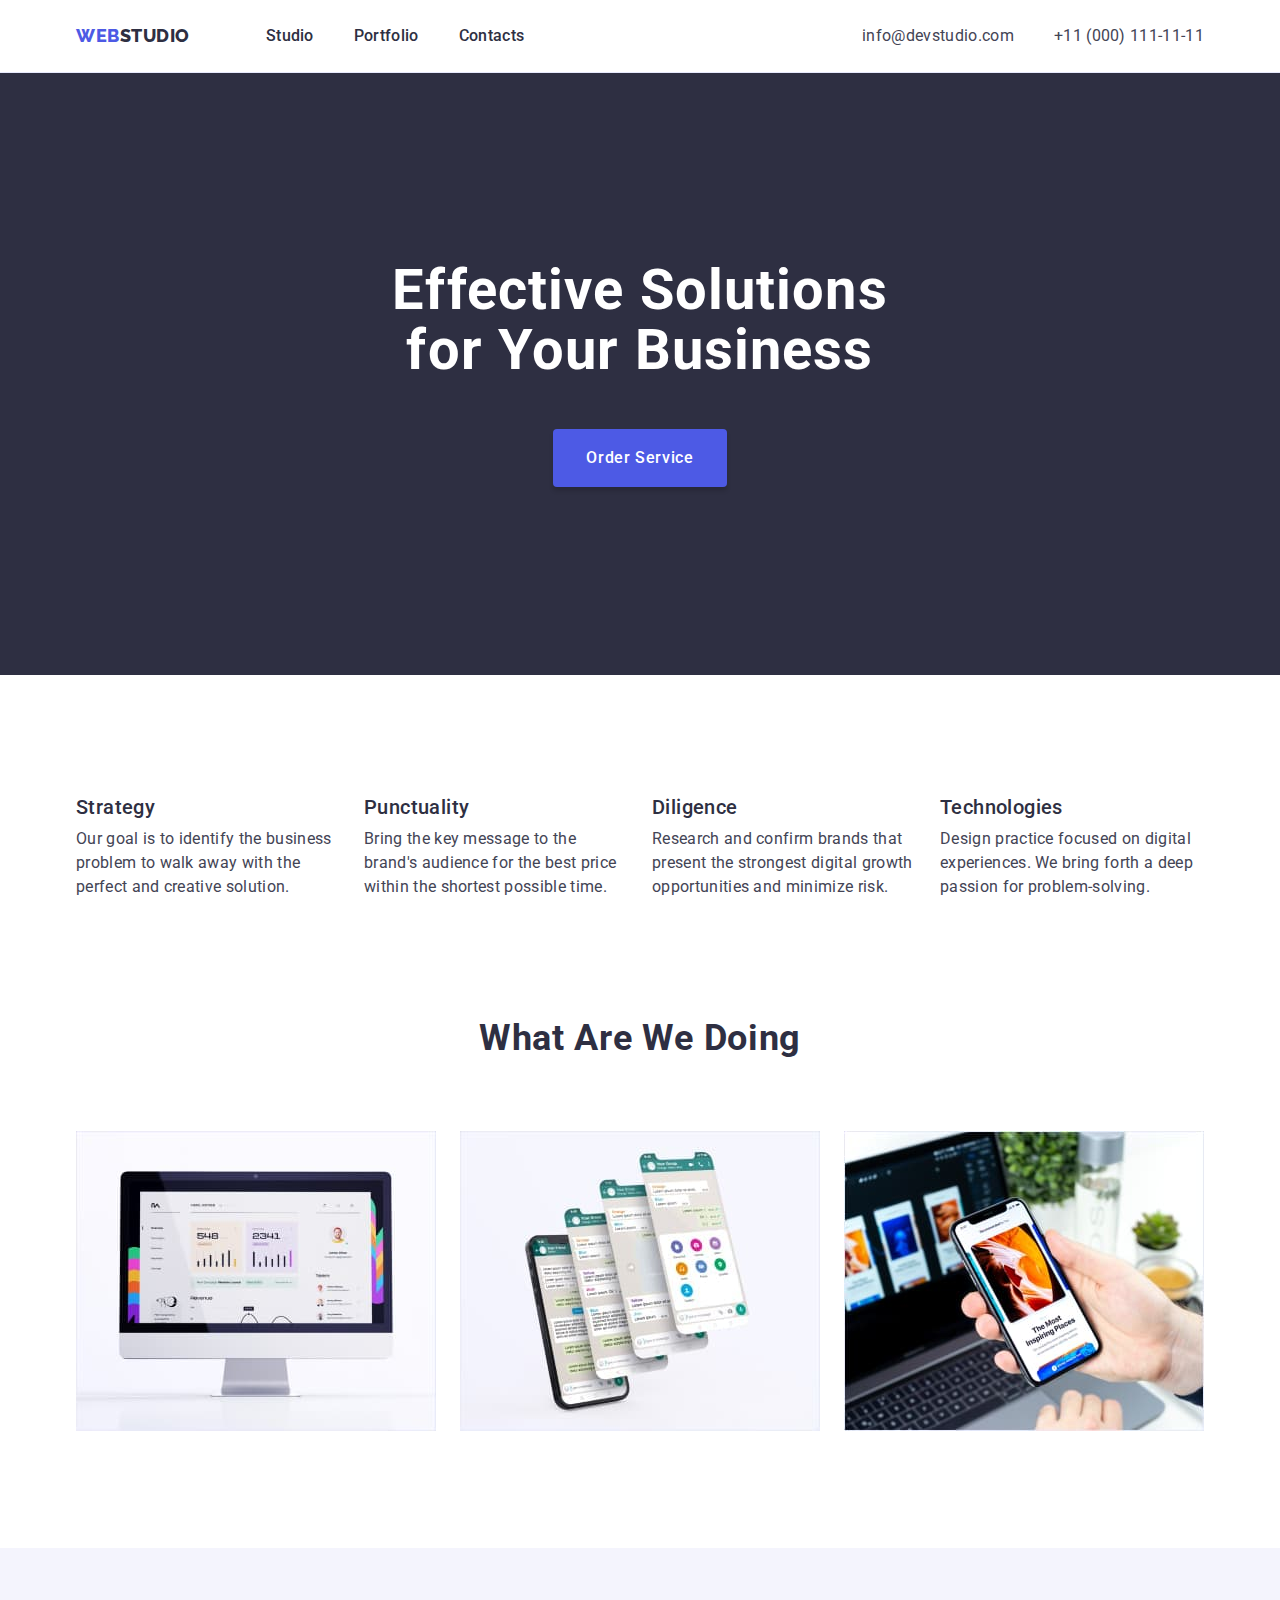
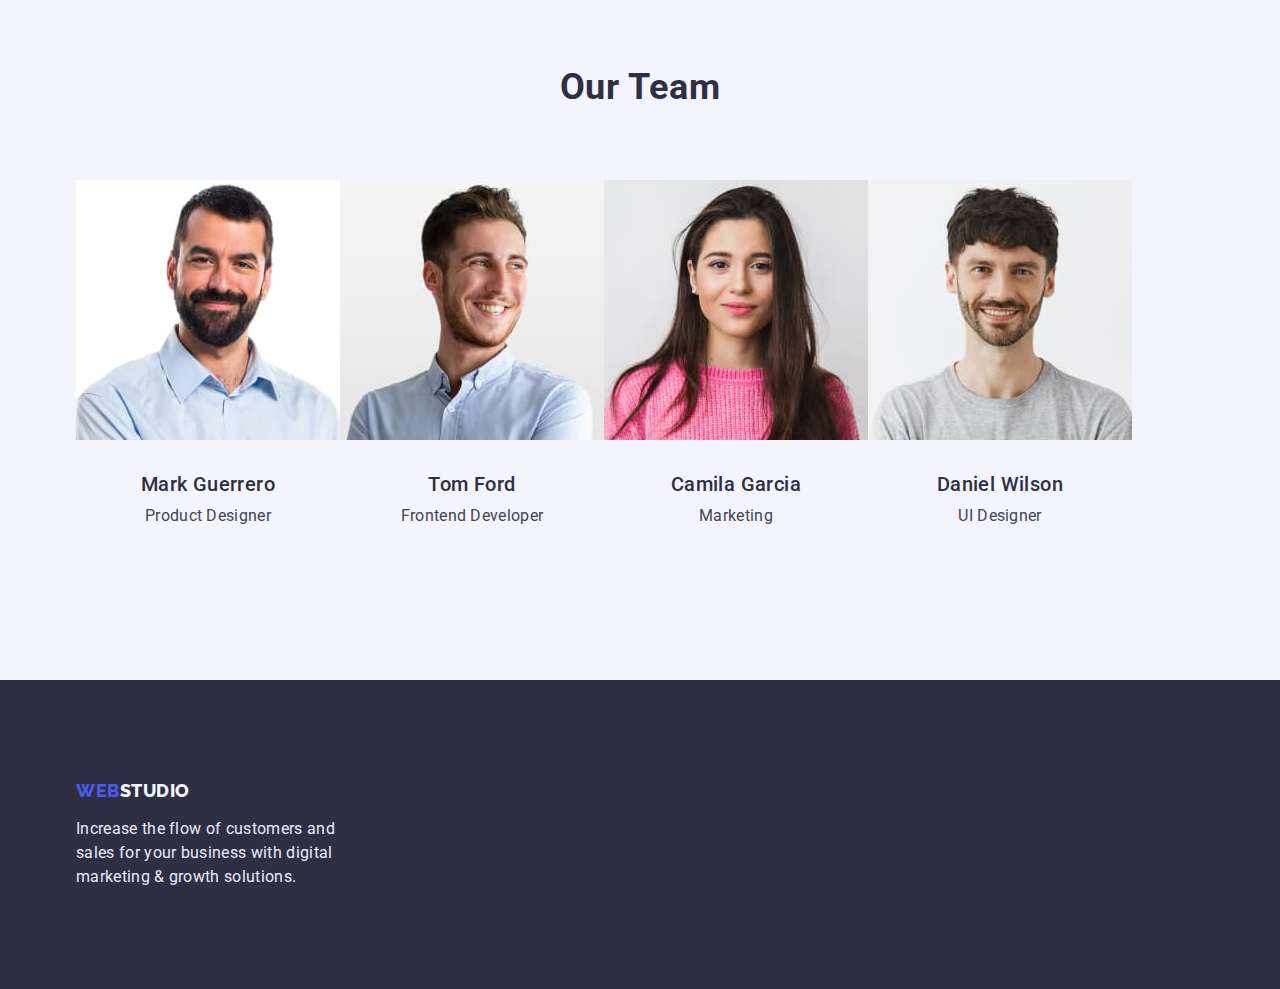
==== index.html @ d6eb2086 "Initial commit" ====
<!DOCTYPE html>
<html lang="en">

<head>
  <meta charset="UTF-8">
  <meta http-equiv="X-UA-Compatible" content="IE=edge">
  <meta name="viewport" content="width=device-width, initial-scale=1.0">
  <title>Document</title>

  <link rel="preconnect" href="https://fonts.googleapis.com">
  <link rel="preconnect" href="https://fonts.gstatic.com" crossorigin>
  <link href="https://fonts.googleapis.com/css2?family=Roboto:wght@400;500;700&display=swap" rel="stylesheet">
  <link rel="preconnect" href="https://fonts.googleapis.com">
  <link rel="preconnect" href="https://fonts.gstatic.com" crossorigin>
  <link href="
https://cdn.jsdelivr.net/npm/modern-normalize@1.1.0/modern-normalize.min.css
" rel="stylesheet">
  <link href="https://fonts.googleapis.com/css2?family=Raleway:wght@800&display=swap" rel="stylesheet">
  <link rel="stylesheet" href="./css/styles.css">
</head>

<body>

  <header class="page-header">
<div class="heder-content container">
  <nav class="nav-box ">

    <a class="logo link" href="./index.html"> WEB<span class="logo-thema-light">Studio</span></a>
    <ul class="menu list">
      <li class="menu-item"><a class="menu-item-link link" href="./index.html">Studio</a></li>
      <li class="menu-item"><a class="menu-item-link link" href="./portfolio.html">Portfolio</a></li>
      <li class="menu-item"><a class="menu-item-link link" href="">Contacts</a></li>
    </ul>
  </nav>


  <address class="contacts-box">
    <ul class=" contacts-list list">
      <li class="contacts-list-item"> <a class="contacts-item link"
          href="mailto:info@devstudio.com">info@devstudio.com</a></li>
      <li class="contacts-list-item"> <a class="contacts-item link" href="tel:+110001111111">+11 (000) 111-11-11</a>
      </li>
    </ul>
  </address>

</div>
    

  </header>

  <main>
    <!-- Банер -->

    <section class="hero-section">
      <div class="container">
        <h1 class="main-title">Effective Solutions
          for Your Business
        </h1>
        <button class="modal-btn" type="button">Order Service</button>
      </div>

    </section>

    <!-- Переваги компанії -->


    <section class="privilage-section">
      <div class="privilage-container container">
        <h2 hidden class=" .visually-hidden">Privilage</h2>
        <ul class="privilage-list list">
          <li class="privilage-list-item">
            <h3 class="privilege-title list-title">Strategy</h3>
            <p class="text">Our goal is to identify the business
              problem to walk away with the perfect and creative solution. </p>
          </li>
          <li class="privilage-list-item">
            <h3 class="privilege-title list-title">Punctuality</h3>
            <p class="text">Bring the key message
              to the brand's audience for the best price within the shortest possible time.</p>
          </li>
          <li class="privilage-list-item">
            <h3 class="privilege-title list-title">Diligence</h3>
            <p class="text">Research and confirm brands that present the strongest digital growth opportunities and
              minimize risk.</p>
          </li>
          <li class="privilage-list-item">
            <h3 class="privilege-title list-title">Technologies</h3>
            <p class="text">Design practice focused on digital experiences. We bring forth a deep passion for
              problem-solving.</p>
          </li>
        </ul>
      </div>
    </section>


    <!-- що ми робимо -->

    <section class="about-section">

      <div class="container">
        <h2 class="about-title section-title">What are we doing</h2>
        <ul class="about-list list">

          <li class="about-list-item">
            <img src="./images/site.jpg" alt="site" width="360" height="300">
          </li>
          <li class="about-list-item">
            <img src="./images/mobile-add.jpg" alt="mobile application" width="360" height="300">
          </li>
          <li class="about-list-item">
            <img src="./images/complex-servise.jpg" alt="comprehensive service" width="360" height="300">
          </li>
        </ul>
      </div>

    </section>



    <!-- наша команда -->


    <section class="team-section">
      <div class="team-card container">
        <h2 class="team-title section-title">Our Team</h2>

        <ul class="team-list list">

          <li class="team-list-item">
            <img src="./images/mark-guerrero.jpg" alt="Mark Guerrero" width="264" height="260">
            <div class="team-item-text">
              <h3 class="list-title">Mark Guerrero</h3>
              <p class="text">Product Designer</p>
            </div>
          </li>

          <li class="team-list-item">
            <img src="./images/tom-ford.jpg" alt="Tom Ford" width="264" height="260">
            <div class="team-item-text">
              <h3 class="list-title">Tom Ford</h3>
              <p class="text">Frontend Developer</p>
            </div>

          </li>
          <li class="team-list-item">
            <img src="./images/camila-garsia.jpg" alt="Camila Garcia" width="264" height="260">
            <div class="team-item-text">
              <h3 class="list-title">Camila Garcia</h3>
              <p class="text">Marketing</p>
            </div>

          </li>
          <li class="team-list-item">
            <img src="./images/daniel-wilson.jpg" alt="Daniel Wilson" width="264" height="260">
            <div class="team-item-text">
              <h3 class="list-title">Daniel Wilson</h3>
              <p class=" text">UI Designer</p>
            </div>

          </li>
        </ul>
      </div>


    </section>
  </main>



  <footer class="footer-container">


    <div class="container">

      <a class="footer-logo link" href="./index.html">WEB<span class="logo-thema-dark">Studio</span></a>
      <p class="footer-text text">Increase the flow of customers and sales for your business with digital marketing &
        growth
        solutions.
      </p>
    </div>

  </footer>


</body>

</html>
---- css/styles.css ----
:root {
  --accent-color: #4d5ae5;
  --primary-text-color: #434455;
  --nav-color: #2e2f42;
  --title-color: #2e2f42;
  --nav-accent-color: #404bbf;
  --text-thema-dark-color: #E7E9FC;
  --background-section-color: #f4f4fd;
  
}
body {
  background-color: #ffffff;
  font-family: "Roboto", sans-serif;
  font-weight: 400;

  color: var(--primary-text-color);
}

.link {
  text-decoration: none;
}
.list {
  list-style-type: none;
}
/* ---F----компоненти-------- */
.container {
  width: 1158px;
  padding-left: 15px;
  padding-right: 15px;
  margin-left: auto;
  margin-right: auto;
}
.list-title {
  margin-bottom: 8px;
  font-weight: 500;
  font-size: 20px;
  line-height: 1.2;
  letter-spacing: 0.02em;
  color: var(--title-color);
}

.text {
  font-size: 16px;
  line-height: 1.5;
  letter-spacing: 0.02em;
  color: var(--primary-text-color);
}
.section-title {
  font-weight: 700;
  font-size: 36px;
  line-height: 1.11;
  text-align: center;
  letter-spacing: 0.02em;
  text-transform: capitalize;
  color: var(--title-color);
}

h1,
h2,
h3,
h4,
p {
  margin-top: 0;
  margin-bottom: 0;
}

ul {
  margin-top: 0;
  margin-bottom: 0;
  padding-left: 0;
}

img {
  display: block;
}

.visually-hidden {
  position: absolute;
  width: 1px;
  height: 1px;
  margin: -1px;
  border: 0;
  padding: 0;
  white-space: nowrap;
  clip-path: inset(100%);
  clip: rect(0 0 0 0);
  overflow: hidden;
}
/* -------/компоненти-------- */
/* -------шапка------- */
.page-header {
 
  border-bottom: 1px solid #E7E9FC;
}
.heder-content{
  display: flex;
  align-items: center;
}
nav {
  display: flex;
  align-items: center;
}
.menu {
  display: flex;
  margin-left: 76px;
}
.menu-item:not(:last-child) {
  margin-right: 40px;
}

.logo {

  color: var(--accent-color);
  font-family: "Raleway", sans-serif;
  font-weight: 800;
  font-size: 18px;
  line-height: 1.17;
  
  letter-spacing: 0.03em;
  text-transform: uppercase;
  border: none;
}
.logo-thema-light {
  color: var(--nav-color);
}
.menu-item-link {
  display: block;
  padding-top: 24px;
  padding-bottom: 24px;

  font-style: normal;
  font-weight: 500;
  font-size: 16px;
  line-height: 1.5;
  letter-spacing: 0.02em;
  color: var(--nav-color);
}

.link:hover,
.link:focus {
  color: var(--nav-accent-color);
}

.contacts-box {
  font-style: normal;
  margin-left: auto;
}
.contacts-list {
  display: flex;
}
.contacts-list-item:nth-child(1) {
  margin-right: 40px;
}
.contacts-item {
  display: block;
  padding-top: 24px;
  padding-bottom: 24px;

  color: var(--primary-text-color);
  font-size: 16px;
  line-height: 1.5;
  letter-spacing: 0.02em;
}

/* -------/шапка------- */
/*-------- банер -------*/

.hero-section {
  text-align: center;
  background-color: #2e2f42;
  padding-top: 188px;
  padding-bottom: 188px;
}
.main-title {
  margin-bottom: 48px;
  width: 496px;

  margin-left: auto;
  margin-right: auto;
  font-weight: 700;
  font-size: 56px;
  line-height: 1.07;
  letter-spacing: 0.02em;

  color: #ffffff;
}

.modal-btn {
  display: inline-block;
  padding: 16px 32px 16px 32px;

  font-family: "Roboto", sans-serif;
  font-weight: 500;
  font-size: 16px;
  line-height: 1.5;
  letter-spacing: 0.04em;
  color: #ffffff;
  background-color: var(--accent-color);
  box-shadow: 0px 4px 4px rgba(0, 0, 0, 0.15);
  border-radius: 4px;
  cursor: pointer;
  border: 1px solid transparent;
}

.modal-btn:hover,
.modal-btn:focus {
  background-color: #404bbf;
}
/*-------- /банер -------*/

/* ----переваги компанії---- */

.privilage-section {

  padding: 120px 0;
}

.privilage-container {
 
}

.privilage-list {
  display: flex;
  justify-content: space-between;
}

.privilage-list-item {
  max-width: 264px;
}



/* ----/переваги компанії---- */

/* =======що робимо======== */
.about-section {
  padding-bottom: 117px;
}
.about-title {
  margin-bottom: 72px;
}
.about-list {
  display: flex;
  justify-content: space-between;
}

/* =============команда =========*/
.team-section {
  background-color: var(--background-section-color);
  padding-top: 120px;
  padding-bottom: 120px;
}

.team-card{
  background-color: var(--background-section-color);

}
.team-title {
  margin-bottom: 72px;
}
.team-list {
  display: flex;
  flex-wrap: wrap;
  /* gap: 24px; */
}
.team-list-item {
  text-align: center;
  /* width: 264px;  */
  flex-basis: calc((100%-72px) / 4);
}
.team-list-item:nth-child(4n) {
  margin-right: 0;
}
.team-item-text {
  padding-top: 32px;
  padding-bottom: 32px;
}

/* ==========футер======== */
.footer-container {
  padding: 100px 0;
  /* color: #e7e9fc; */
  background-color: #2e2f42;
 
}

.footer-logo {
  display: block;
  margin-bottom: 16px;
  color: var(--accent-color);

  font-family: "Raleway", sans-serif;
  font-weight: 800;
  font-size: 18px;
  line-height: 1.17;
  align-items: center;
  letter-spacing: 0.03em;
  text-transform: uppercase;
  border: none;
}

.logo-thema-dark {
  color: #f4f4fd;
}

.footer-text {
  width: 264px;
  color: var(--text-thema-dark-color);
}

/* =========2 сторінка  ========*/
.portfolio-section{
  padding: 61px 0;
}
.filter-list {
  display: flex;
  justify-content: center;
margin-bottom: 72px;
}

.filter-item:not(:last-child) {
  margin-right: 24px;
}

.filter-btn {
  padding: 12px 24px;
  
  font-family: "Roboto", sans-serif;
  color: var(--accent-color);
  background-color: #f4f4fd;
  font-weight: 500;
  font-size: 16px;
  line-height: 1.5;
  letter-spacing: 0.04em;

  border: 1px solid #e7e9fc;
  border-radius: 4px;
  cursor: pointer;
}
.filter-btn:focus,
.filter-btn:hover {
  color: #ffffff;
  background-color: #404bbf;
  box-shadow: 0px 3px 1px rgba(0, 0, 0, 0.1), 0px 2px 1px rgba(0, 0, 0, 0.08),
    0px 2px 2px rgba(0, 0, 0, 0.12);
  border-radius: 4px;
}

.portfolio-list {
  display: flex;
  flex-wrap: wrap;
  gap: 48px 24px;
}

.portfolio-item {
  /* width: 360px; */
  width: calc ((100%-48px)/3);
} 
 


.portfolio-item-text {
  padding: 32px 16px;
  border:1px solid #E7E9FC;
  border-top: none; 
}
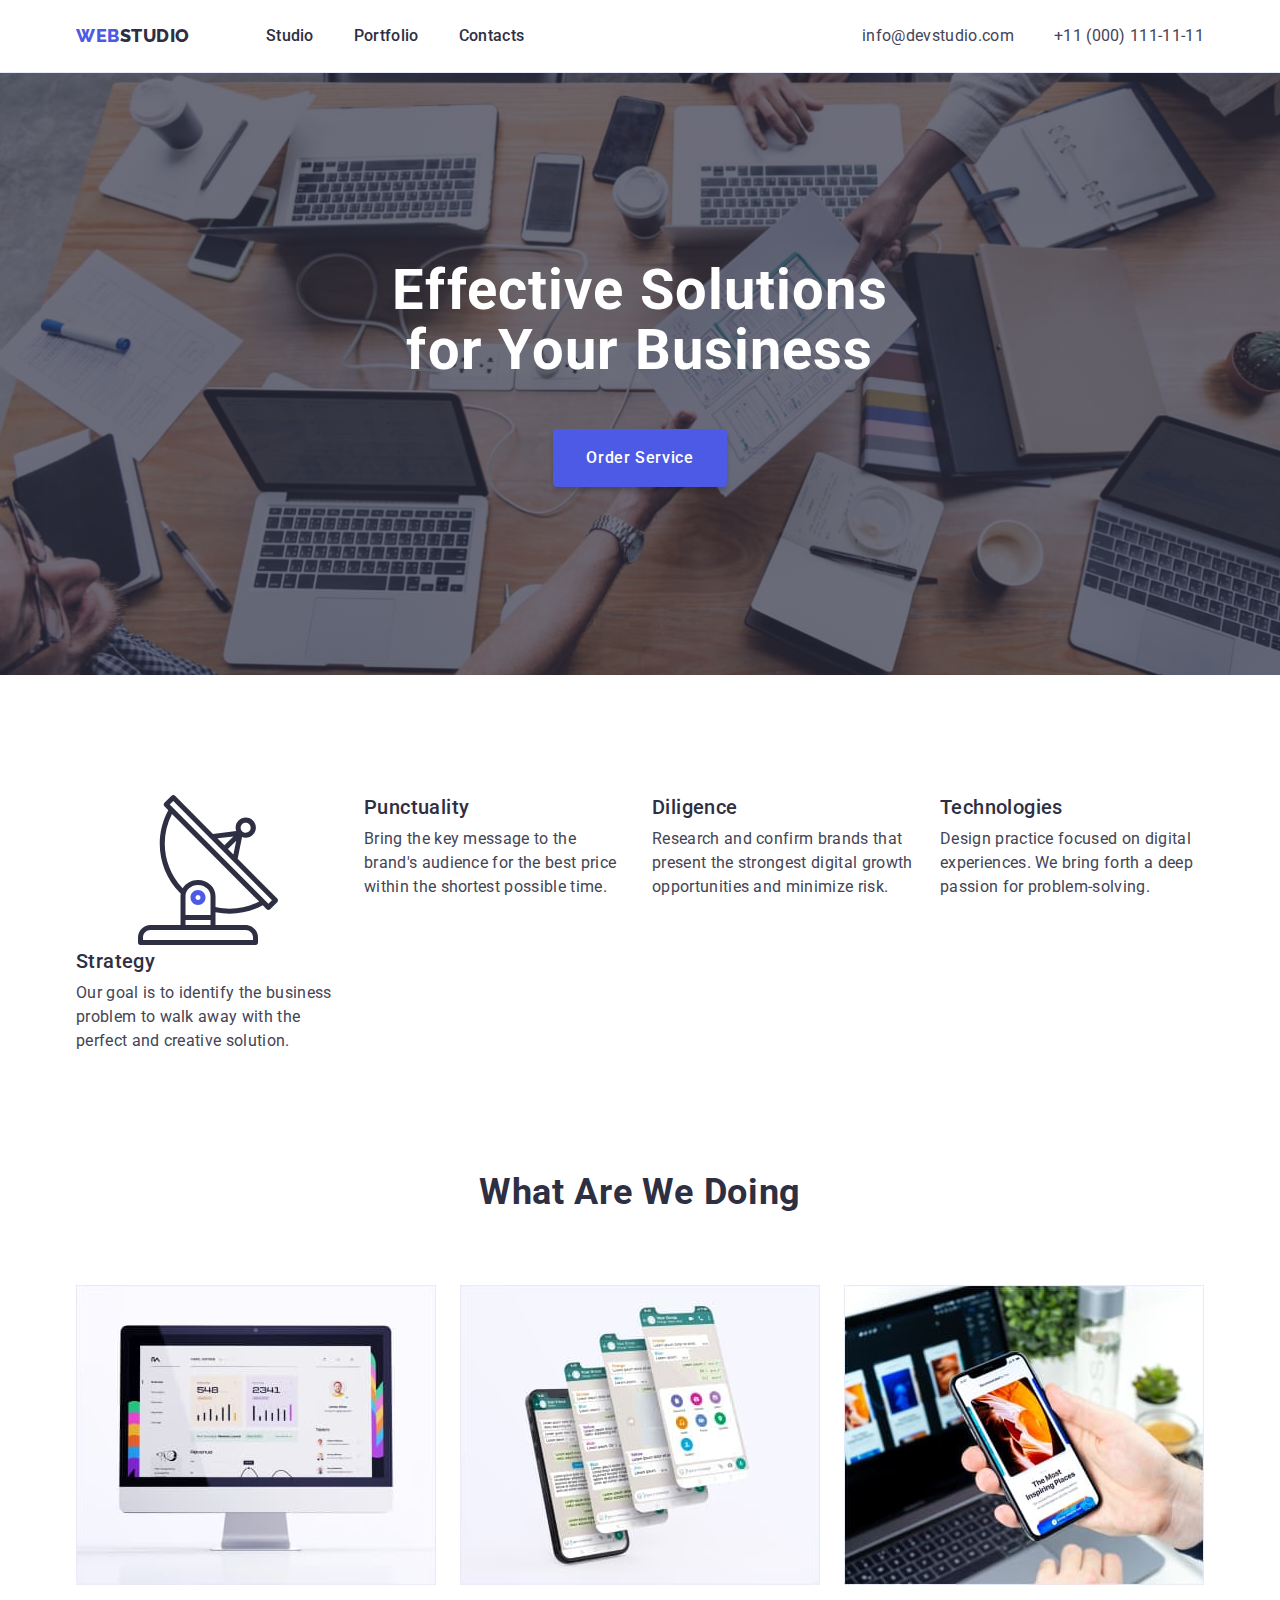
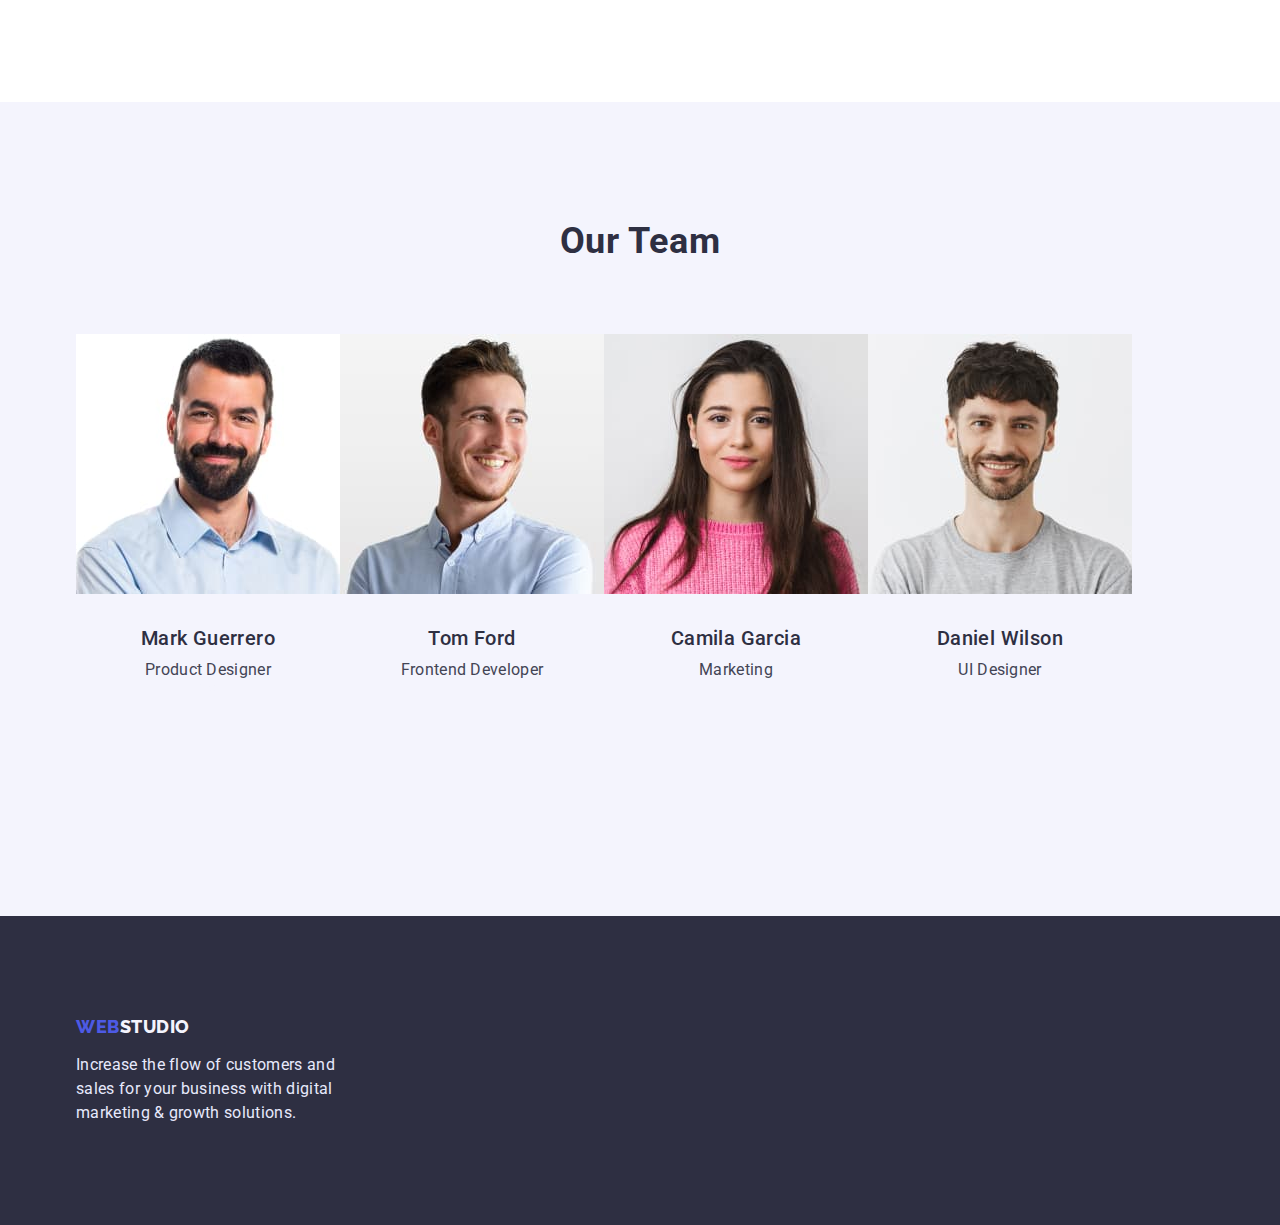
==== commit cd41487a: "hero" ====
--- a/index.html
+++ b/index.html
@@ -69,6 +69,11 @@
         <h2 hidden class=" .visually-hidden">Privilage</h2>
         <ul class="privilage-list list">
           <li class="privilage-list-item">
+            <svg class="strategy-icon" width="264" heigth="112">
+              <use href="./images/sprite.svg#icon-antenna">
+                
+              </use>
+            </svg>
             <h3 class="privilege-title list-title">Strategy</h3>
             <p class="text">Our goal is to identify the business
               problem to walk away with the perfect and creative solution. </p>
@@ -131,6 +136,36 @@
             <div class="team-item-text">
               <h3 class="list-title">Mark Guerrero</h3>
               <p class="text">Product Designer</p>
+              <ul class="social-list list">
+                <li class="social-list-item">
+                  <a href="" class="social-list-link link">
+                    <svg class="social-list-icon"  width="16" height="16">
+                      <use href="./images/sprite.svg#icon-instagram"></use>
+                    </svg>
+                  </a>
+                </li>
+                <li class="social-list-item">
+                  <a  href="" class="social-list-link link">
+                    <svg class="social-list-icon" width="16" height="16">
+                      <use href="./images/sprite.svg"></use>
+                    </svg>
+                  </a>
+                </li>
+                <li class="social-list-item">
+                  <a href="" class="social-list-link link">
+                    <svg class="social-list-icon" width="16" height="16">
+                      <use href="./images/sprite.svg"></use>
+                    </svg>
+                  </a>
+                </li>
+                <li class="social-list-item">
+                  <a href="" class="social-list-link link">
+                    <svg class="social-list-icon" width="16" height="16">
+                      <use href="./images/sprite.svg"></use>
+                    </svg>
+                  </a>
+                </li>
+              </ul>
             </div>
           </li>
 
--- a/css/styles.css
+++ b/css/styles.css
@@ -170,6 +170,8 @@
   background-color: #2e2f42;
   padding-top: 188px;
   padding-bottom: 188px;
+  background-image: linear-gradient(rgba(46, 47, 66, 0.7), rgba(46, 47, 66, 0.7)), url(../images/people-office.jpg);
+  background-size: cover;
 }
 .main-title {
   margin-bottom: 48px;
@@ -274,6 +276,11 @@
 .team-item-text {
   padding-top: 32px;
   padding-bottom: 32px;
+}
+/* ` */
+}
+.social-list-icon{
+  fill:  #4D5AE5;
 }
 
 /* ==========футер======== */
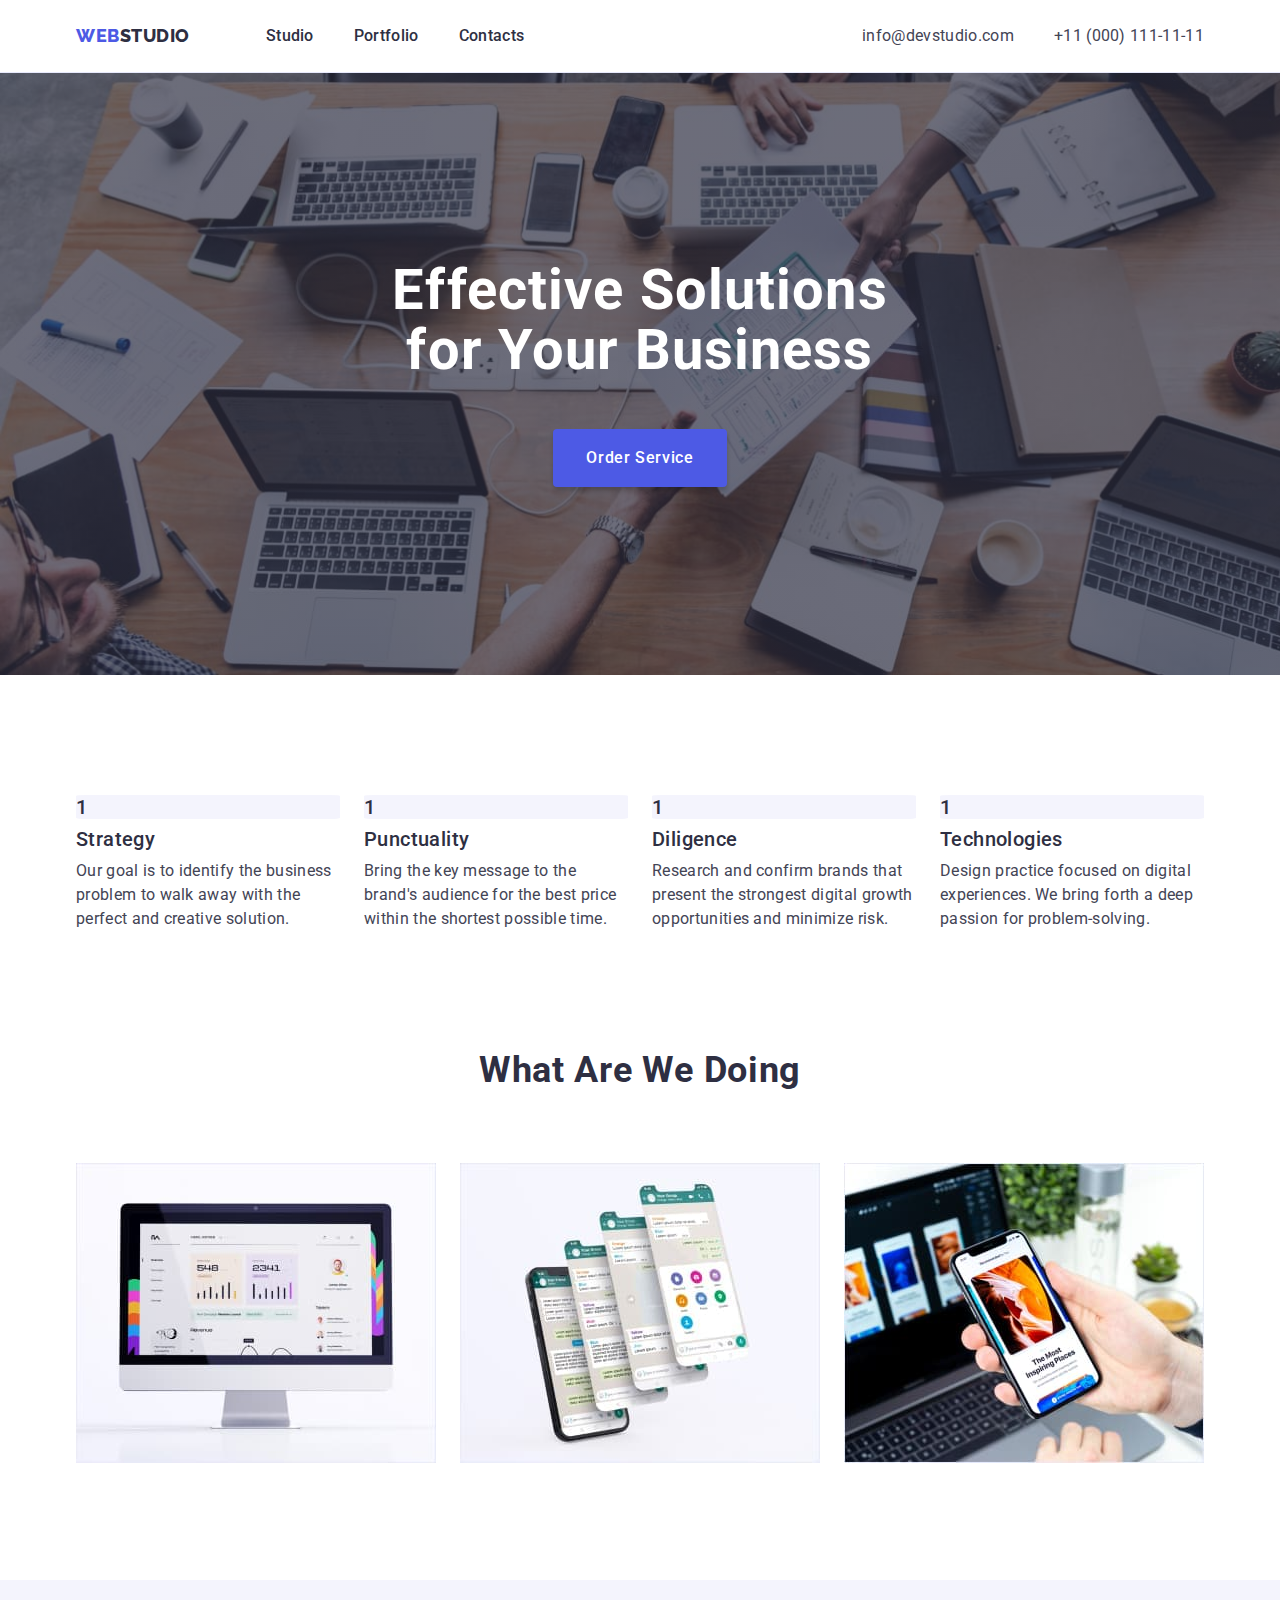
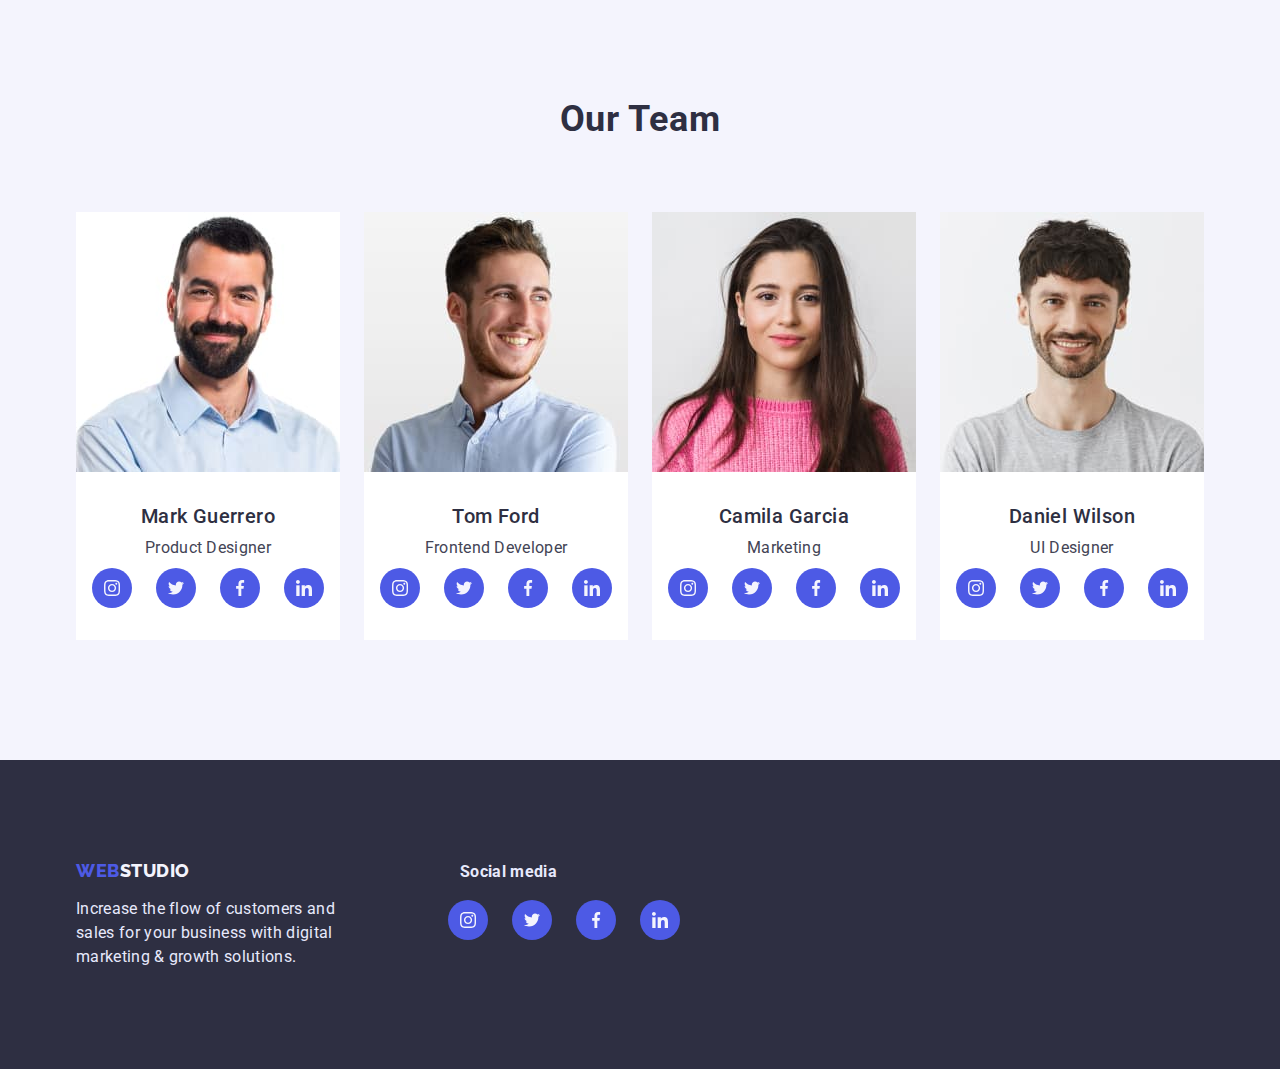
==== commit e101f24e: "social" ====
--- a/index.html
+++ b/index.html
@@ -22,29 +22,29 @@
 <body>
 
   <header class="page-header">
-<div class="heder-content container">
-  <nav class="nav-box ">
-
-    <a class="logo link" href="./index.html"> WEB<span class="logo-thema-light">Studio</span></a>
-    <ul class="menu list">
-      <li class="menu-item"><a class="menu-item-link link" href="./index.html">Studio</a></li>
-      <li class="menu-item"><a class="menu-item-link link" href="./portfolio.html">Portfolio</a></li>
-      <li class="menu-item"><a class="menu-item-link link" href="">Contacts</a></li>
-    </ul>
-  </nav>
-
-
-  <address class="contacts-box">
-    <ul class=" contacts-list list">
-      <li class="contacts-list-item"> <a class="contacts-item link"
-          href="mailto:info@devstudio.com">info@devstudio.com</a></li>
-      <li class="contacts-list-item"> <a class="contacts-item link" href="tel:+110001111111">+11 (000) 111-11-11</a>
-      </li>
-    </ul>
-  </address>
-
-</div>
-    
+    <div class="heder-content container">
+      <nav class="nav-box ">
+
+        <a class="logo link" href="./index.html"> WEB<span class="logo-thema-light">Studio</span></a>
+        <ul class="menu list">
+          <li class="menu-item"><a class="menu-item-link link" href="./index.html">Studio</a></li>
+          <li class="menu-item"><a class="menu-item-link link" href="./portfolio.html">Portfolio</a></li>
+          <li class="menu-item"><a class="menu-item-link link" href="">Contacts</a></li>
+        </ul>
+      </nav>
+
+
+      <address class="contacts-box">
+        <ul class=" contacts-list list">
+          <li class="contacts-list-item"> <a class="contacts-item link"
+              href="mailto:info@devstudio.com">info@devstudio.com</a></li>
+          <li class="contacts-list-item"> <a class="contacts-item link" href="tel:+110001111111">+11 (000) 111-11-11</a>
+          </li>
+        </ul>
+      </address>
+
+    </div>
+
 
   </header>
 
@@ -69,11 +69,11 @@
         <h2 hidden class=" .visually-hidden">Privilage</h2>
         <ul class="privilage-list list">
           <li class="privilage-list-item">
-            <svg class="strategy-icon" width="264" heigth="112">
+            <!-- <svg class="strategy-icon" width="264" heigth="112">
               <use href="./images/sprite.svg#icon-antenna">
-                
+
               </use>
-            </svg>
+            </svg> -->
             <h3 class="privilege-title list-title">Strategy</h3>
             <p class="text">Our goal is to identify the business
               problem to walk away with the perfect and creative solution. </p>
@@ -135,33 +135,33 @@
             <img src="./images/mark-guerrero.jpg" alt="Mark Guerrero" width="264" height="260">
             <div class="team-item-text">
               <h3 class="list-title">Mark Guerrero</h3>
-              <p class="text">Product Designer</p>
+              <p class="team-text text">Product Designer</p>
               <ul class="social-list list">
                 <li class="social-list-item">
                   <a href="" class="social-list-link link">
-                    <svg class="social-list-icon"  width="16" height="16">
+                    <svg class="social-list-icon" width="16" height="16">
                       <use href="./images/sprite.svg#icon-instagram"></use>
                     </svg>
                   </a>
                 </li>
                 <li class="social-list-item">
-                  <a  href="" class="social-list-link link">
-                    <svg class="social-list-icon" width="16" height="16">
-                      <use href="./images/sprite.svg"></use>
-                    </svg>
-                  </a>
-                </li>
-                <li class="social-list-item">
-                  <a href="" class="social-list-link link">
-                    <svg class="social-list-icon" width="16" height="16">
-                      <use href="./images/sprite.svg"></use>
-                    </svg>
-                  </a>
-                </li>
-                <li class="social-list-item">
-                  <a href="" class="social-list-link link">
-                    <svg class="social-list-icon" width="16" height="16">
-                      <use href="./images/sprite.svg"></use>
+                  <a href="" class="social-list-link link">
+                    <svg class="social-list-icon" width="16" height="16">
+                      <use href="./images/sprite.svg#icon-twitter"></use>
+                    </svg>
+                  </a>
+                </li>
+                <li class="social-list-item">
+                  <a href="" class="social-list-link link">
+                    <svg class="social-list-icon" width="16" height="16">
+                      <use href="./images/sprite.svg#icon-facebook"></use>
+                    </svg>
+                  </a>
+                </li>
+                <li class="social-list-item">
+                  <a href="" class="social-list-link link">
+                    <svg class="social-list-icon" width="16" height="16">
+                      <use href="./images/sprite.svg#icon-linkedin"></use>
                     </svg>
                   </a>
                 </li>
@@ -173,7 +173,37 @@
             <img src="./images/tom-ford.jpg" alt="Tom Ford" width="264" height="260">
             <div class="team-item-text">
               <h3 class="list-title">Tom Ford</h3>
-              <p class="text">Frontend Developer</p>
+              <p class="team-text text">Frontend Developer</p>
+              <ul class="social-list list">
+                <li class="social-list-item">
+                  <a href="" class="social-list-link link">
+                    <svg class="social-list-icon" width="16" height="16">
+                      <use href="./images/sprite.svg#icon-instagram"></use>
+                    </svg>
+                  </a>
+                </li>
+                <li class="social-list-item">
+                  <a href="" class="social-list-link link">
+                    <svg class="social-list-icon" width="16" height="16">
+                      <use href="./images/sprite.svg#icon-twitter"></use>
+                    </svg>
+                  </a>
+                </li>
+                <li class="social-list-item">
+                  <a href="" class="social-list-link link">
+                    <svg class="social-list-icon" width="16" height="16">
+                      <use href="./images/sprite.svg#icon-facebook"></use>
+                    </svg>
+                  </a>
+                </li>
+                <li class="social-list-item">
+                  <a href="" class="social-list-link link">
+                    <svg class="social-list-icon" width="16" height="16">
+                      <use href="./images/sprite.svg#icon-linkedin"></use>
+                    </svg>
+                  </a>
+                </li>
+              </ul>
             </div>
 
           </li>
@@ -181,7 +211,37 @@
             <img src="./images/camila-garsia.jpg" alt="Camila Garcia" width="264" height="260">
             <div class="team-item-text">
               <h3 class="list-title">Camila Garcia</h3>
-              <p class="text">Marketing</p>
+              <p class="team-text text">Marketing</p>
+              <ul class="social-list list">
+                <li class="social-list-item">
+                  <a href="" class="social-list-link link">
+                    <svg class="social-list-icon" width="16" height="16">
+                      <use href="./images/sprite.svg#icon-instagram"></use>
+                    </svg>
+                  </a>
+                </li>
+                <li class="social-list-item">
+                  <a href="" class="social-list-link link">
+                    <svg class="social-list-icon" width="16" height="16">
+                      <use href="./images/sprite.svg#icon-twitter"></use>
+                    </svg>
+                  </a>
+                </li>
+                <li class="social-list-item">
+                  <a href="" class="social-list-link link">
+                    <svg class="social-list-icon" width="16" height="16">
+                      <use href="./images/sprite.svg#icon-facebook"></use>
+                    </svg>
+                  </a>
+                </li>
+                <li class="social-list-item">
+                  <a href="" class="social-list-link link">
+                    <svg class="social-list-icon" width="16" height="16">
+                      <use href="./images/sprite.svg#icon-linkedin"></use>
+                    </svg>
+                  </a>
+                </li>
+              </ul>
             </div>
 
           </li>
@@ -189,7 +249,37 @@
             <img src="./images/daniel-wilson.jpg" alt="Daniel Wilson" width="264" height="260">
             <div class="team-item-text">
               <h3 class="list-title">Daniel Wilson</h3>
-              <p class=" text">UI Designer</p>
+              <p class="team-text text">UI Designer</p>
+              <ul class="social-list list">
+                <li class="social-list-item">
+                  <a href="" class="social-list-link link">
+                    <svg class="social-list-icon" width="16" height="16">
+                      <use href="./images/sprite.svg#icon-instagram"></use>
+                    </svg>
+                  </a>
+                </li>
+                <li class="social-list-item">
+                  <a href="" class="social-list-link link">
+                    <svg class="social-list-icon" width="16" height="16">
+                      <use href="./images/sprite.svg#icon-twitter"></use>
+                    </svg>
+                  </a>
+                </li>
+                <li class="social-list-item">
+                  <a href="" class="social-list-link link">
+                    <svg class="social-list-icon" width="16" height="16">
+                      <use href="./images/sprite.svg#icon-facebook"></use>
+                    </svg>
+                  </a>
+                </li>
+                <li class="social-list-item">
+                  <a href="" class="social-list-link link">
+                    <svg class="social-list-icon" width="16" height="16">
+                      <use href="./images/sprite.svg#icon-linkedin"></use>
+                    </svg>
+                  </a>
+                </li>
+              </ul>
             </div>
 
           </li>
@@ -202,18 +292,54 @@
 
 
 
-  <footer class="footer-container">
-
-
-    <div class="container">
-
-      <a class="footer-logo link" href="./index.html">WEB<span class="logo-thema-dark">Studio</span></a>
-      <p class="footer-text text">Increase the flow of customers and sales for your business with digital marketing &
-        growth
-        solutions.
-      </p>
+  <footer class="footer">
+
+
+    <div class="footer-container container">
+      <div class="footer-appeal">
+        <a class="footer-logo link" href="./index.html">WEB<span class="logo-thema-dark">Studio</span></a>
+        <p class="footer-text text">Increase the flow of customers and sales for your business with digital marketing &
+          growth
+          solutions.
+        </p>
+      </div>
+
+
+
+      <div class="footer-social">
+        <h4 class="footer-social-title text">Social media</h4>
+        <ul class="social-list list">
+          <li class="social-list-item">
+            <a href="" class="social-list-link link">
+              <svg class="social-list-icon" width="16" height="16">
+                <use href="./images/sprite.svg#icon-instagram"></use>
+              </svg>
+            </a>
+          </li>
+          <li class="social-list-item">
+            <a href="" class="social-list-link link">
+              <svg class="social-list-icon" width="16" height="16">
+                <use href="./images/sprite.svg#icon-twitter"></use>
+              </svg>
+            </a>
+          </li>
+          <li class="social-list-item">
+            <a href="" class="social-list-link link">
+              <svg class="social-list-icon" width="16" height="16">
+                <use href="./images/sprite.svg#icon-facebook"></use>
+              </svg>
+            </a>
+          </li>
+          <li class="social-list-item">
+            <a href="" class="social-list-link link">
+              <svg class="social-list-icon" width="16" height="16">
+                <use href="./images/sprite.svg#icon-linkedin"></use>
+              </svg>
+            </a>
+          </li>
+        </ul>
+      </div>
     </div>
-
   </footer>
 
 
--- a/css/styles.css
+++ b/css/styles.css
@@ -230,7 +230,13 @@
   max-width: 264px;
 }
 
-
+.privilege-title::before{
+  content: "1";
+  display: block;
+  margin-bottom: 8px;
+  background: var(--background-section-color);
+border-radius: 4%;
+}
 
 /* ----/переваги компанії---- */
 
@@ -263,34 +269,62 @@
 .team-list {
   display: flex;
   flex-wrap: wrap;
-  /* gap: 24px; */
+  gap: 24px;
 }
 .team-list-item {
   text-align: center;
   /* width: 264px;  */
-  flex-basis: calc((100%-72px) / 4);
+  flex-basis: calc ((100%-72px) / 4);
+  background-color: #ffffff;
 }
 .team-list-item:nth-child(4n) {
   margin-right: 0;
 }
 .team-item-text {
-  padding-top: 32px;
-  padding-bottom: 32px;
-}
-/* ` */
-}
+  padding: 32px 0;
+
+}
+.team-text{
+  margin-bottom: 8px;
+}
+.social-list{
+  display: flex;
+  align-content: center;
+  justify-content: center ;
+  gap: 24px;
+}
+.social-list-item{
+ padding: 12px;
+  border-radius: 50%;
+  width: 40px;
+  height: 40px;
+  border-color: transparent;
+  background-color:  #4D5AE5;
+}
+
+
+
+.social-list-item:hover,
+.social-list-item:focus{
+  background-color: #31D0AA;
+}
+
 .social-list-icon{
-  fill:  #4D5AE5;
+  /* fill:  #4D5AE5; */
+
 }
 
 /* ==========футер======== */
-.footer-container {
+.footer{
+
   padding: 100px 0;
   /* color: #e7e9fc; */
   background-color: #2e2f42;
  
 }
-
+.footer-container{
+  display: flex;
+}
 .footer-logo {
   display: block;
   margin-bottom: 16px;
@@ -305,7 +339,9 @@
   text-transform: uppercase;
   border: none;
 }
-
+.footer-appeal{
+  margin-right: 120px;
+}
 .logo-thema-dark {
   color: #f4f4fd;
 }
@@ -315,6 +351,14 @@
   color: var(--text-thema-dark-color);
 }
 
+.footer-social-title{
+  font-weight: 500px;
+  color: var(--text-thema-dark-color);
+  margin-bottom: 16px;
+}
+.footer-social{
+  width: 208px;
+}
 /* =========2 сторінка  ========*/
 .portfolio-section{
   padding: 61px 0;
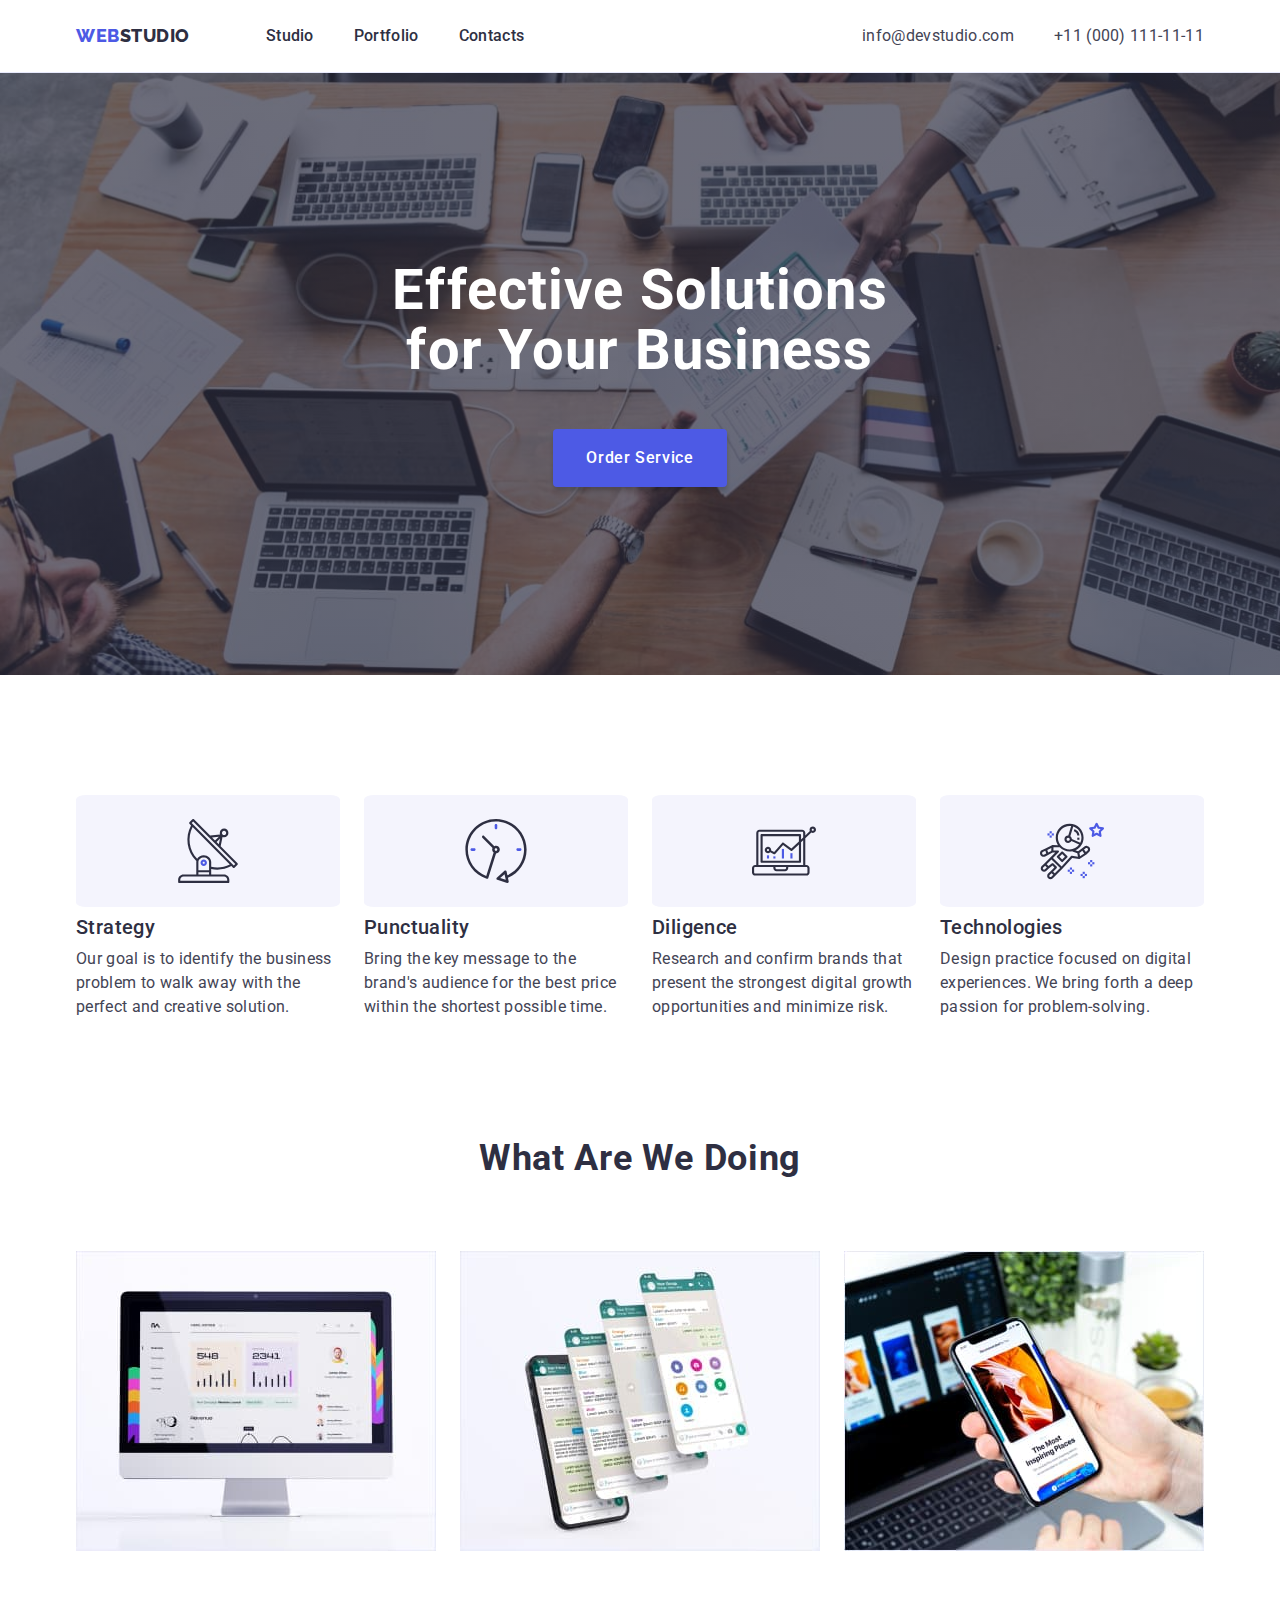
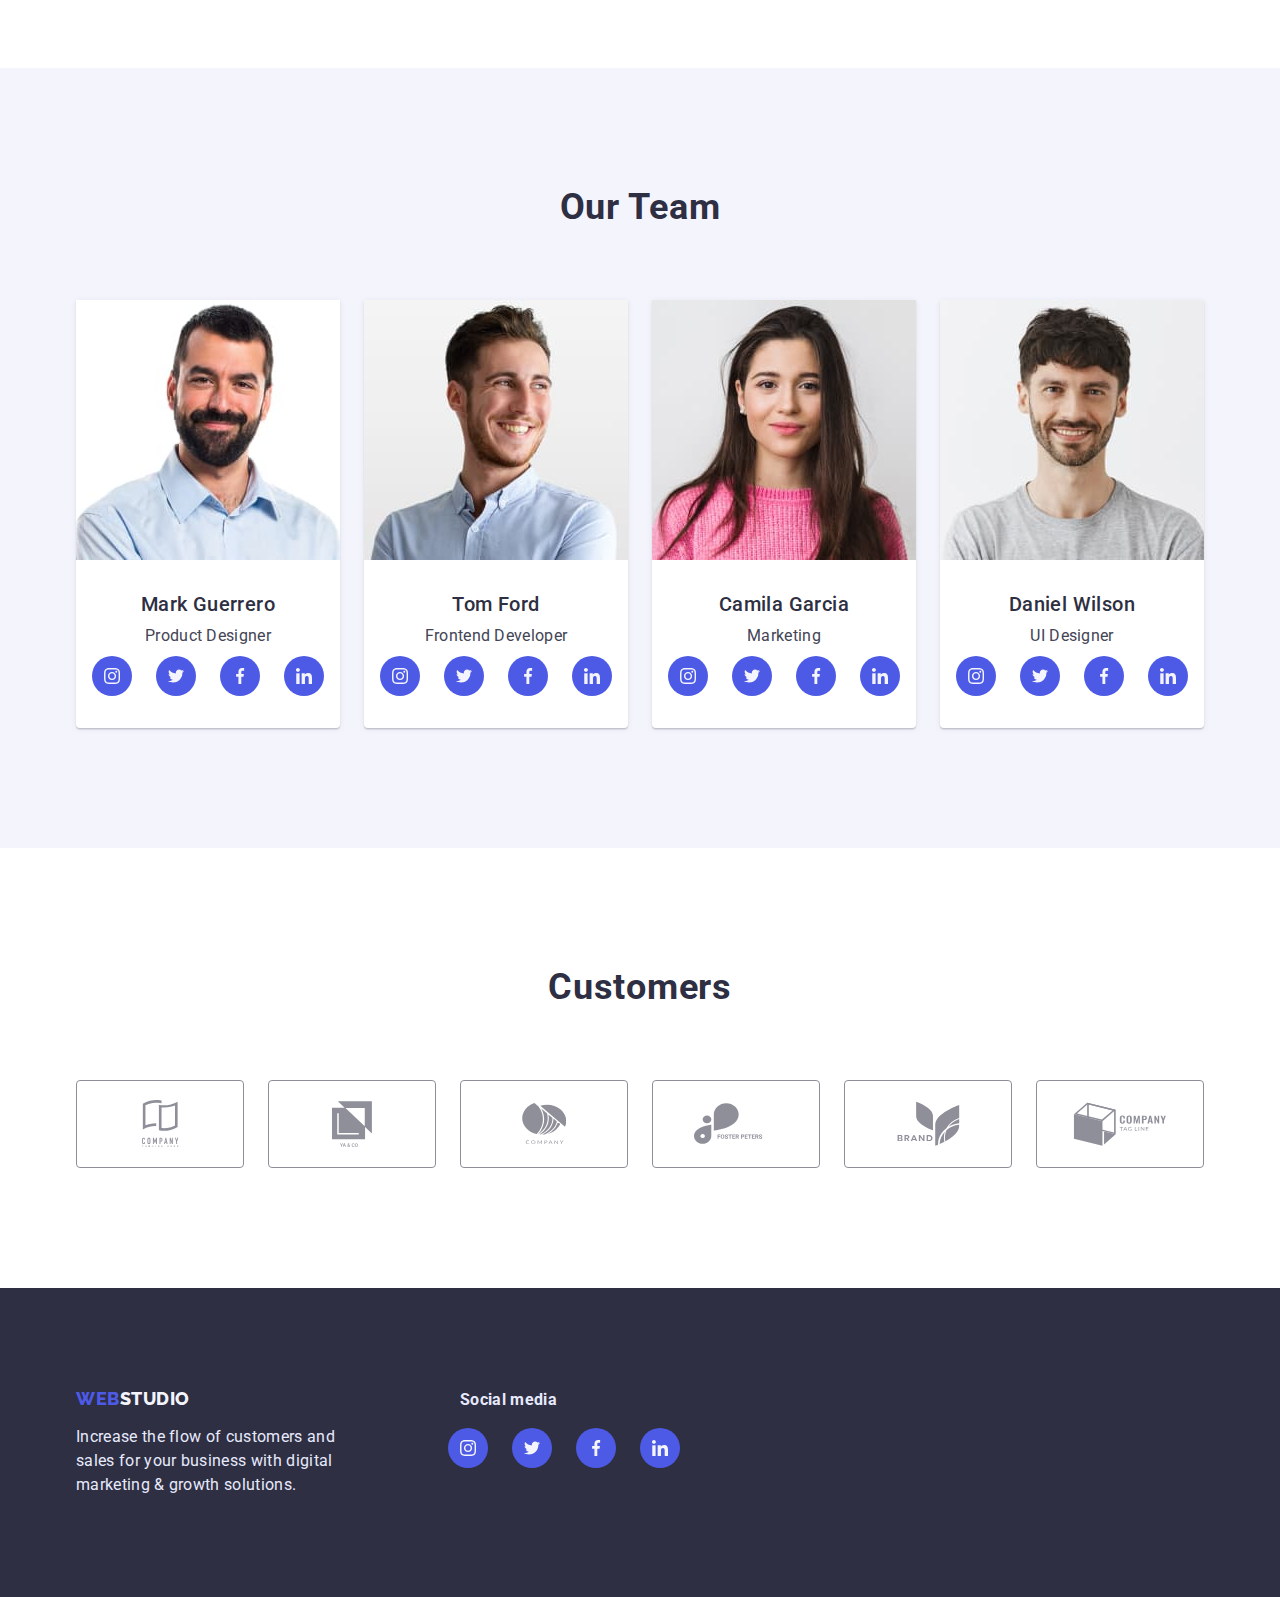
==== commit c24572ef: "1page" ====
--- a/index.html
+++ b/index.html
@@ -69,26 +69,40 @@
         <h2 hidden class=" .visually-hidden">Privilage</h2>
         <ul class="privilage-list list">
           <li class="privilage-list-item">
-            <!-- <svg class="strategy-icon" width="264" heigth="112">
+            <div class="privilage-icon-wrap"><svg class="strategy-icon" width="64" heigth="64">
               <use href="./images/sprite.svg#icon-antenna">
 
               </use>
-            </svg> -->
+            </svg> </div>
             <h3 class="privilege-title list-title">Strategy</h3>
             <p class="text">Our goal is to identify the business
               problem to walk away with the perfect and creative solution. </p>
           </li>
           <li class="privilage-list-item">
+            <div class="privilage-icon-wrap"><svg class="strategy-icon" width="64" heigth="64">
+              <use href="./images/sprite.svg#icon-clock">
+
+              </use>
+            </svg> </div>
             <h3 class="privilege-title list-title">Punctuality</h3>
             <p class="text">Bring the key message
               to the brand's audience for the best price within the shortest possible time.</p>
           </li>
           <li class="privilage-list-item">
+            <div class="privilage-icon-wrap"><svg class="strategy-icon" width="64" heigth="64">
+              <use href="./images/sprite.svg#icon-diagram">
+
+              </use>
+            </svg> </div>
             <h3 class="privilege-title list-title">Diligence</h3>
             <p class="text">Research and confirm brands that present the strongest digital growth opportunities and
               minimize risk.</p>
           </li>
           <li class="privilage-list-item">
+            <div class="privilage-icon-wrap"><svg class="strategy-icon" width="64" heigth="64">
+              <use href="./images/sprite.svg#icon-astronaut">
+              </use>
+            </svg> </div>
             <h3 class="privilege-title list-title">Technologies</h3>
             <p class="text">Design practice focused on digital experiences. We bring forth a deep passion for
               problem-solving.</p>
@@ -288,7 +302,58 @@
 
 
     </section>
-  </main>
+
+    <section class="customers-section">
+      <div class="container">
+        <h2 class="customers-title section-title">Customers</h2>
+      <ul class="customers-list list">
+        <li class="customers-list-item">
+          <a class="customers-link link" href="">
+            <svg class="customers-icon" width="41" height="47">
+              <use href="./images/sprite.svg#icon-customer1"></use>
+            </svg>
+          </a>
+        </li>
+        <li class="customers-list-item">
+          <a class="customers-link link" href="">
+            <svg class="customers-icon" width="40" height="52">
+              <use href="./images/sprite.svg#icon-customer2"></use>
+            </svg>
+          </a>
+        </li>
+        <li class="customers-list-item">
+          <a class="customers-link link" href="">
+            <svg class="customers-icon" width="44" height="41" >
+              <use href="./images/sprite.svg#icon-customer3"></use>
+            </svg>
+          </a>
+        </li>
+        <li class="customers-list-item">
+          <a class="customers-link link" href="">
+            <svg class="customers-icon" width="84" height="41">
+              <use href="./images/sprite.svg#icon-customer4"></use>
+            </svg>
+          </a>
+        </li>
+        <li class="customers-list-item">
+          <a class="customers-link link" href="">
+            <svg class="customers-icon" width="63" height="45">
+              <use href="./images/sprite.svg#icon-customer5"></use>
+            </svg>
+          </a>
+        </li>
+        <li class="customers-list-item">
+          <a class="customers-link link" href="">
+            <svg class="customers-icon" width="94" height="44">
+              <use href="./images/sprite.svg#icon-customer6"></use>
+            </svg>
+          </a>
+        </li>
+        
+      </ul>
+      </div>
+    </section>
+  </main> 
 
 
 
@@ -310,28 +375,28 @@
         <h4 class="footer-social-title text">Social media</h4>
         <ul class="social-list list">
           <li class="social-list-item">
-            <a href="" class="social-list-link link">
+            <a href="" class="social-list-link footer-link link">
               <svg class="social-list-icon" width="16" height="16">
                 <use href="./images/sprite.svg#icon-instagram"></use>
               </svg>
             </a>
           </li>
           <li class="social-list-item">
-            <a href="" class="social-list-link link">
+            <a href="" class="social-list-link footer-link link">
               <svg class="social-list-icon" width="16" height="16">
                 <use href="./images/sprite.svg#icon-twitter"></use>
               </svg>
             </a>
           </li>
           <li class="social-list-item">
-            <a href="" class="social-list-link link">
+            <a href="" class="social-list-link footer-link link">
               <svg class="social-list-icon" width="16" height="16">
                 <use href="./images/sprite.svg#icon-facebook"></use>
               </svg>
             </a>
           </li>
           <li class="social-list-item">
-            <a href="" class="social-list-link link">
+            <a href="" class="social-list-link footer-link link">
               <svg class="social-list-icon" width="16" height="16">
                 <use href="./images/sprite.svg#icon-linkedin"></use>
               </svg>
--- a/css/styles.css
+++ b/css/styles.css
@@ -229,14 +229,16 @@
 .privilage-list-item {
   max-width: 264px;
 }
-
-.privilege-title::before{
-  content: "1";
-  display: block;
+.privilage-icon-wrap{
+  display: flex;
+  justify-content: center;
+  align-items: center;
+  height: 112px;
   margin-bottom: 8px;
   background: var(--background-section-color);
 border-radius: 4%;
 }
+
 
 /* ----/переваги компанії---- */
 
@@ -276,10 +278,12 @@
   /* width: 264px;  */
   flex-basis: calc ((100%-72px) / 4);
   background-color: #ffffff;
-}
-.team-list-item:nth-child(4n) {
+  box-shadow: 0px 1px 6px rgba(46, 47, 66, 0.08), 0px 1px 1px rgba(46, 47, 66, 0.16), 0px 2px 1px rgba(46, 47, 66, 0.08);
+  border-radius: 0px 0px 4px 4px;
+}
+/* .team-list-item:nth-child(4n) {
   margin-right: 0;
-}
+} */
 .team-item-text {
   padding: 32px 0;
 
@@ -293,8 +297,10 @@
   justify-content: center ;
   gap: 24px;
 }
-.social-list-item{
- padding: 12px;
+.social-list-link{
+  display: flex;
+justify-content: center;
+align-items: center;
   border-radius: 50%;
   width: 40px;
   height: 40px;
@@ -302,18 +308,50 @@
   background-color:  #4D5AE5;
 }
 
-
-
-.social-list-item:hover,
-.social-list-item:focus{
+/* .social-list-link:hover,
+.social-list-link:focus{
   background-color: #31D0AA;
-}
+} */
 
 .social-list-icon{
-  /* fill:  #4D5AE5; */
-
-}
-
+  fill:  #F4F4FD;
+
+}
+
+/* ============CUSTOMER================= */
+.customers-section{
+  padding: 120px 0px;
+}
+.customers-title{
+  margin-bottom: 72px;
+}
+.customers-list{
+  display: flex;
+  gap: 24px;
+
+}
+.customers-link{
+  display: flex;
+  justify-content: center;
+  align-items: center;
+  width: 168px;
+  height: 88px;
+border-radius: 4px;
+border: 1px solid #8e8f99;
+
+
+}
+.customers-icon{
+fill:#8E8F99;}
+
+.customers-link:hover,
+.customers-link:focus{
+  border: 1px solid var(--nav-accent-color);
+}
+.customers-link:hover .customers-icon,
+.customers-link:focus .customers-icon {
+  fill: var(--nav-accent-color);
+}
 /* ==========футер======== */
 .footer{
 
@@ -359,6 +397,12 @@
 .footer-social{
   width: 208px;
 }
+.footer-link:hover,.footer-link:focus{
+  background-color: #31D0AA;
+}
+
+
+
 /* =========2 сторінка  ========*/
 .portfolio-section{
   padding: 61px 0;
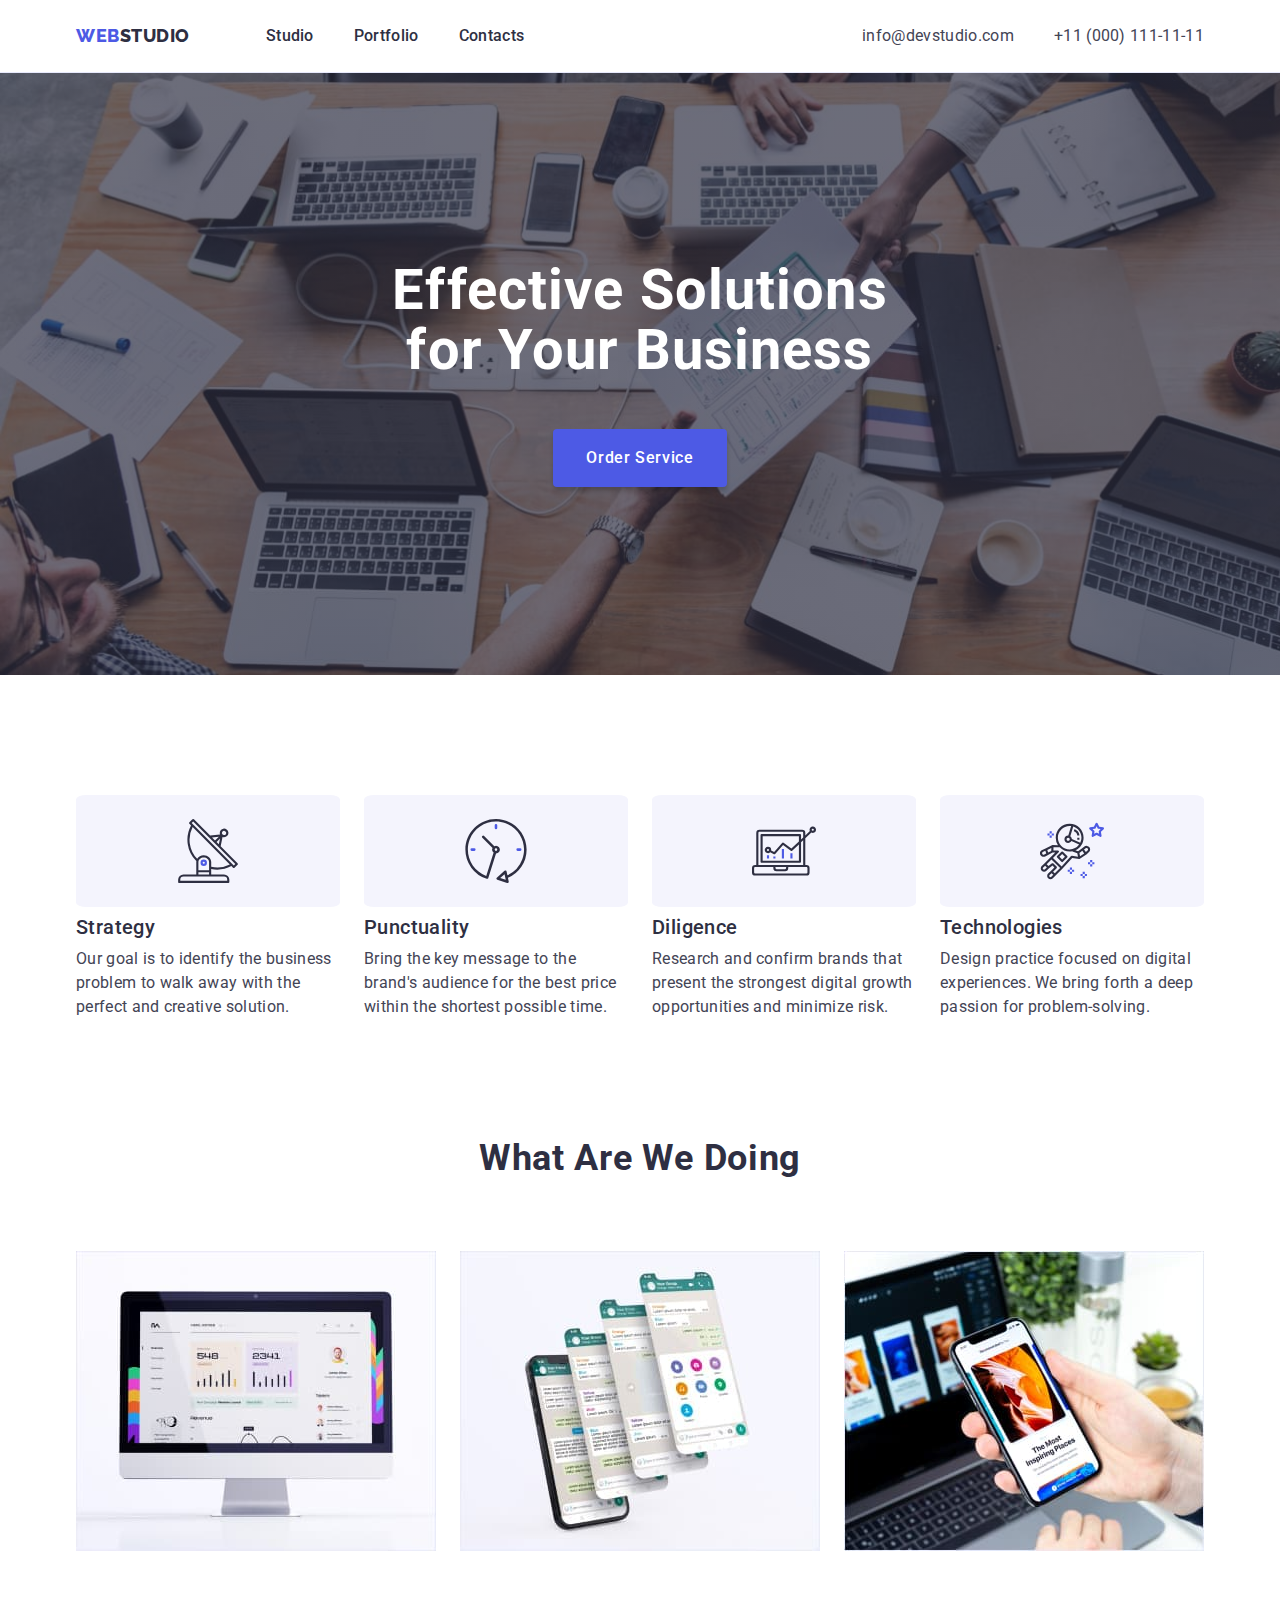
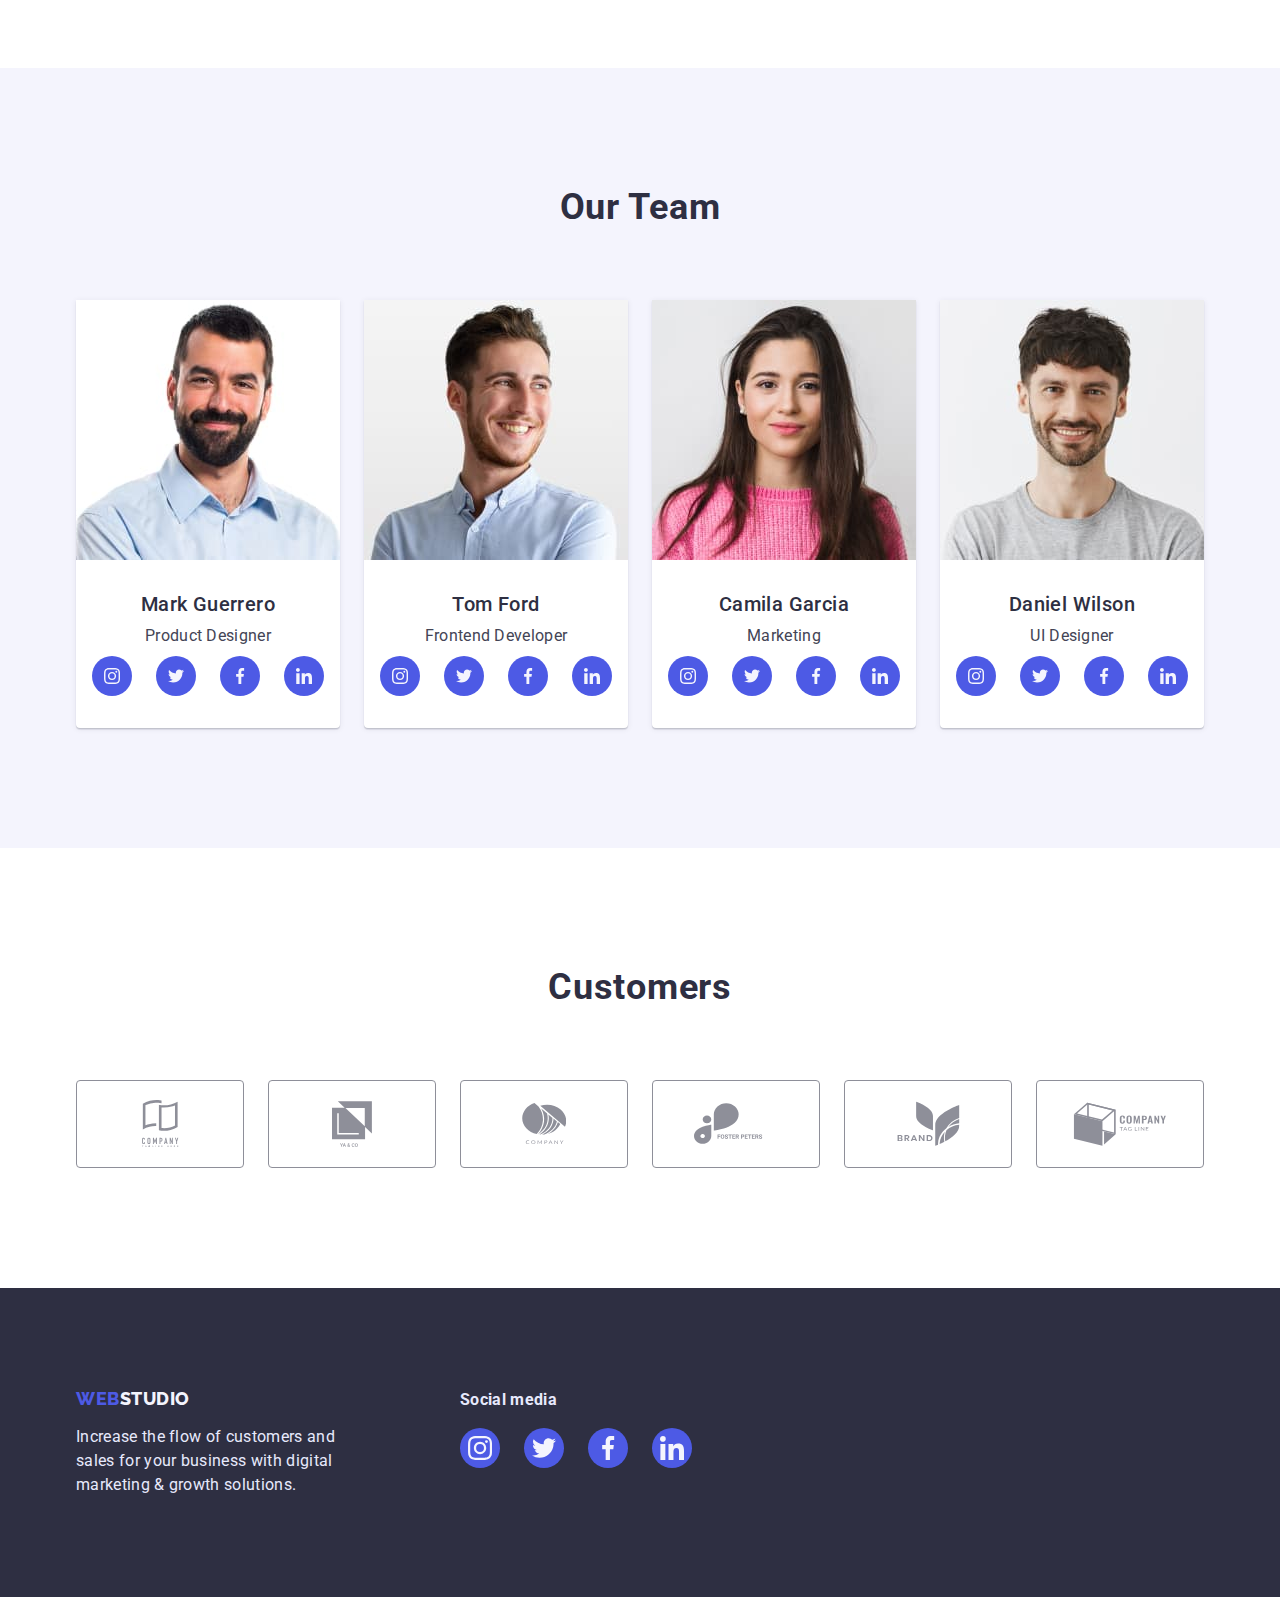
==== commit 1ed8ef19: "на зауваження ментора" ====
--- a/index.html
+++ b/index.html
@@ -69,7 +69,7 @@
         <h2 hidden class=" .visually-hidden">Privilage</h2>
         <ul class="privilage-list list">
           <li class="privilage-list-item">
-            <div class="privilage-icon-wrap"><svg class="strategy-icon" width="64" heigth="64">
+            <div class="privilage-icon-wrap"><svg class="strategy-icon" width="64" height="64">
               <use href="./images/sprite.svg#icon-antenna">
 
               </use>
@@ -79,7 +79,7 @@
               problem to walk away with the perfect and creative solution. </p>
           </li>
           <li class="privilage-list-item">
-            <div class="privilage-icon-wrap"><svg class="strategy-icon" width="64" heigth="64">
+            <div class="privilage-icon-wrap"><svg class="strategy-icon" width="64" height="64">
               <use href="./images/sprite.svg#icon-clock">
 
               </use>
@@ -89,7 +89,7 @@
               to the brand's audience for the best price within the shortest possible time.</p>
           </li>
           <li class="privilage-list-item">
-            <div class="privilage-icon-wrap"><svg class="strategy-icon" width="64" heigth="64">
+            <div class="privilage-icon-wrap"><svg class="strategy-icon" width="64" height="64">
               <use href="./images/sprite.svg#icon-diagram">
 
               </use>
@@ -99,7 +99,7 @@
               minimize risk.</p>
           </li>
           <li class="privilage-list-item">
-            <div class="privilage-icon-wrap"><svg class="strategy-icon" width="64" heigth="64">
+            <div class="privilage-icon-wrap"><svg class="strategy-icon" width="64" height="64">
               <use href="./images/sprite.svg#icon-astronaut">
               </use>
             </svg> </div>
@@ -373,31 +373,31 @@
 
       <div class="footer-social">
         <h4 class="footer-social-title text">Social media</h4>
-        <ul class="social-list list">
+        <ul class="footer-social-list list">
           <li class="social-list-item">
             <a href="" class="social-list-link footer-link link">
-              <svg class="social-list-icon" width="16" height="16">
+              <svg class="social-list-icon" width="24" height="24">
                 <use href="./images/sprite.svg#icon-instagram"></use>
               </svg>
             </a>
           </li>
           <li class="social-list-item">
             <a href="" class="social-list-link footer-link link">
-              <svg class="social-list-icon" width="16" height="16">
+              <svg class="social-list-icon" width="24" height="24">
                 <use href="./images/sprite.svg#icon-twitter"></use>
               </svg>
             </a>
           </li>
           <li class="social-list-item">
             <a href="" class="social-list-link footer-link link">
-              <svg class="social-list-icon" width="16" height="16">
+              <svg class="social-list-icon" width="24" height="24">
                 <use href="./images/sprite.svg#icon-facebook"></use>
               </svg>
             </a>
           </li>
           <li class="social-list-item">
             <a href="" class="social-list-link footer-link link">
-              <svg class="social-list-icon" width="16" height="16">
+              <svg class="social-list-icon" width="24" height="24">
                 <use href="./images/sprite.svg#icon-linkedin"></use>
               </svg>
             </a>
--- a/css/styles.css
+++ b/css/styles.css
@@ -6,10 +6,11 @@
   --nav-accent-color: #404bbf;
   --text-thema-dark-color: #E7E9FC;
   --background-section-color: #f4f4fd;
+  --just-white:#ffffff;
   
 }
 body {
-  background-color: #ffffff;
+  background-color: var(--just-white);
   font-family: "Roboto", sans-serif;
   font-weight: 400;
 
@@ -90,7 +91,7 @@
 /* -------шапка------- */
 .page-header {
  
-  border-bottom: 1px solid #E7E9FC;
+  border-bottom: 1px solid var(--text-thema-dark-color);
 }
 .heder-content{
   display: flex;
@@ -172,6 +173,8 @@
   padding-bottom: 188px;
   background-image: linear-gradient(rgba(46, 47, 66, 0.7), rgba(46, 47, 66, 0.7)), url(../images/people-office.jpg);
   background-size: cover;
+  max-width: 1440px;
+  margin: 0 auto;
 }
 .main-title {
   margin-bottom: 48px;
@@ -184,7 +187,7 @@
   line-height: 1.07;
   letter-spacing: 0.02em;
 
-  color: #ffffff;
+  color: var(--just-white);
 }
 
 .modal-btn {
@@ -196,7 +199,7 @@
   font-size: 16px;
   line-height: 1.5;
   letter-spacing: 0.04em;
-  color: #ffffff;
+  color: var(--just-white);
   background-color: var(--accent-color);
   box-shadow: 0px 4px 4px rgba(0, 0, 0, 0.15);
   border-radius: 4px;
@@ -206,7 +209,7 @@
 
 .modal-btn:hover,
 .modal-btn:focus {
-  background-color: #404bbf;
+  background-color: var(--nav-accent-color);
 }
 /*-------- /банер -------*/
 
@@ -277,7 +280,7 @@
   text-align: center;
   /* width: 264px;  */
   flex-basis: calc ((100%-72px) / 4);
-  background-color: #ffffff;
+  background-color: var(--just-white);
   box-shadow: 0px 1px 6px rgba(46, 47, 66, 0.08), 0px 1px 1px rgba(46, 47, 66, 0.16), 0px 2px 1px rgba(46, 47, 66, 0.08);
   border-radius: 0px 0px 4px 4px;
 }
@@ -298,6 +301,7 @@
   gap: 24px;
 }
 .social-list-link{
+
   display: flex;
 justify-content: center;
 align-items: center;
@@ -305,16 +309,16 @@
   width: 40px;
   height: 40px;
   border-color: transparent;
-  background-color:  #4D5AE5;
-}
-
-/* .social-list-link:hover,
+  background-color:  var(--accent-color);
+}
+
+.social-list-link:hover,
 .social-list-link:focus{
-  background-color: #31D0AA;
-} */
+  background-color: var(--nav-accent-color);
+}
 
 .social-list-icon{
-  fill:  #F4F4FD;
+  fill:  var(--background-section-color);
 
 }
 
@@ -356,7 +360,7 @@
 .footer{
 
   padding: 100px 0;
-  /* color: #e7e9fc; */
+
   background-color: #2e2f42;
  
 }
@@ -381,7 +385,7 @@
   margin-right: 120px;
 }
 .logo-thema-dark {
-  color: #f4f4fd;
+  color: var(--background-section-color);
 }
 
 .footer-text {
@@ -397,6 +401,11 @@
 .footer-social{
   width: 208px;
 }
+ .footer-social-list{
+  display: flex;
+  align-content: center;
+  gap: 24px;
+}
 .footer-link:hover,.footer-link:focus{
   background-color: #31D0AA;
 }
@@ -405,7 +414,7 @@
 
 /* =========2 сторінка  ========*/
 .portfolio-section{
-  padding: 61px 0;
+  padding: 96px 0px 120px 0px;
 }
 .filter-list {
   display: flex;
@@ -428,14 +437,14 @@
   line-height: 1.5;
   letter-spacing: 0.04em;
 
-  border: 1px solid #e7e9fc;
+  border: 1px solid var(--text-thema-dark-color);
   border-radius: 4px;
   cursor: pointer;
 }
 .filter-btn:focus,
 .filter-btn:hover {
-  color: #ffffff;
-  background-color: #404bbf;
+  color:var(--just-white);
+  background-color: var(--nav-accent-color);
   box-shadow: 0px 3px 1px rgba(0, 0, 0, 0.1), 0px 2px 1px rgba(0, 0, 0, 0.08),
     0px 2px 2px rgba(0, 0, 0, 0.12);
   border-radius: 4px;
@@ -448,14 +457,22 @@
 }
 
 .portfolio-item {
+
   /* width: 360px; */
   width: calc ((100%-48px)/3);
 } 
- 
-
-
+
+
+.portfolio-link{
+  display: block;
+}
+
+.portfolio-link:hover,
+.portfolio-link:focus {
+  box-shadow: 0px 1px 6px rgba(46, 47, 66, 0.08), 0px 1px 1px rgba(46, 47, 66, 0.16), 0px 2px 1px rgba(46, 47, 66, 0.08);
+}
 .portfolio-item-text {
   padding: 32px 16px;
-  border:1px solid #E7E9FC;
+  border:1px solid var(--text-thema-dark-color);
   border-top: none; 
 }
